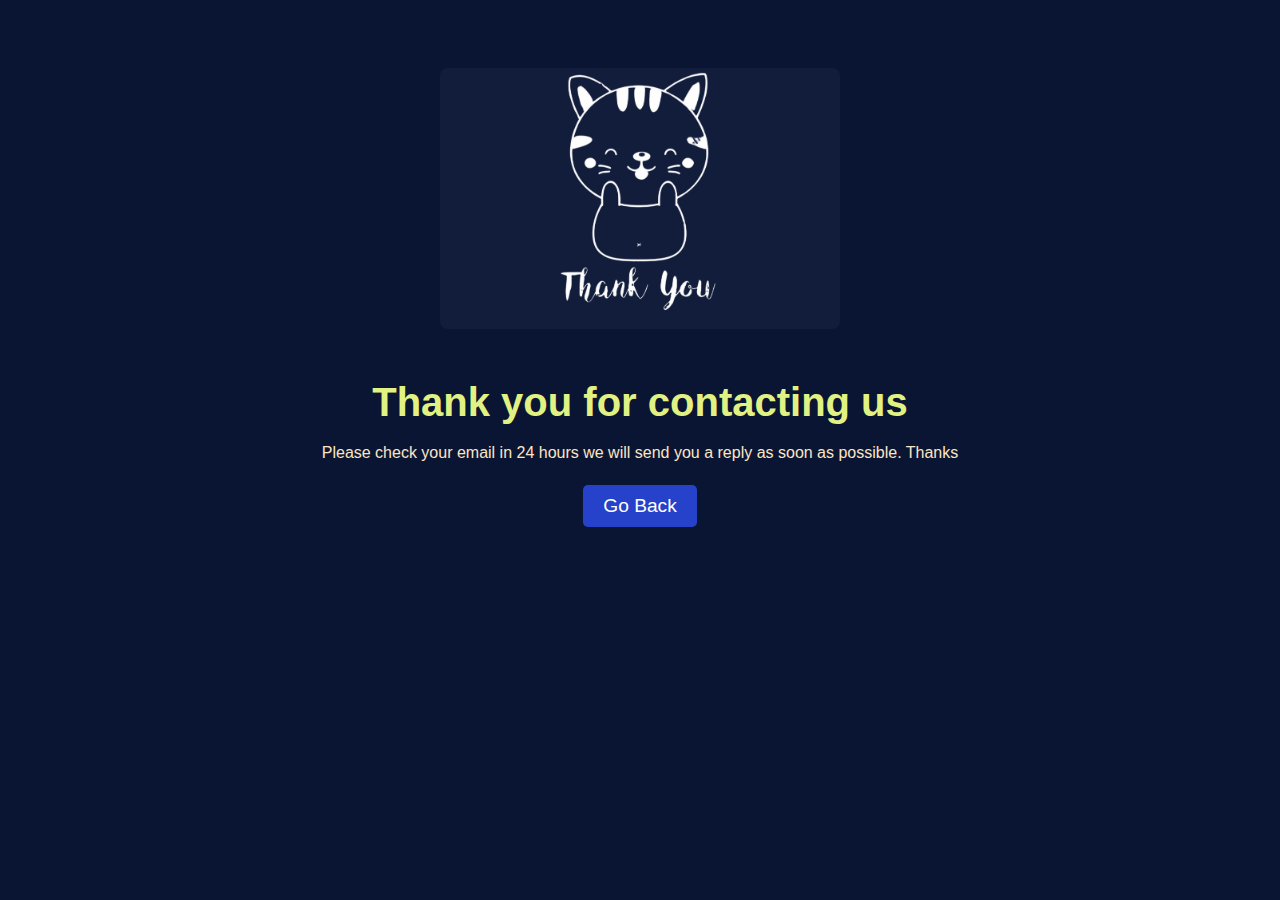
==== thankyou.html @ 92318737 "first commit" ====
<!DOCTYPE html>
<html lang="en">
  <head>
    <meta charset="UTF-8" />
    <meta http-equiv="X-UA-Compatible" content="IE=edge" />
    <meta name="viewport" content="width=device-width, initial-scale=1.0" />
    <title>Document</title>
    <link rel="stylesheet" href="thankyou.css" />
  </head>
  <body>
    <section class="thank-you-section">
      <div class="container">
        <img
          class="thank-you-image"
          alt="hero"
          src="assets/img/thank you.png"
        />
        <div class="text-center">
          <h1 class="thank-you-title">Thank you for contacting us</h1>
          <p class="thank-you-message">
            Please check your email in 24 hours we will send you a reply as soon
            as possible. Thanks
          </p>
          <div class="button-container">
            <a href="/index.html" class="go-back-button">Go Back</a>
          </div>
        </div>
      </div>
    </section>
  </body>
</html>
---- thankyou.css ----
/* ---------------------------------------------------------------------
thank you page --------------------------------------------------------*/

body {
    font-family: "Open Sans", sans-serif;
    color: #fce5c4;
    background-color: #0A1533;
  }

.thank-you-section {
    text-align: center;
    padding: 60px 20px;
  }
  
  .container {
    max-width: 800px;
    margin: 0 auto;
  }
  
  .thank-you-image {
    width: 50%; 
    border-radius: 8px; 
    margin-bottom: 20px;
  }
  
  .thank-you-title {
    font-size: 2.5em; 
    margin-bottom: 10px;
    color: #e1f283; 
  }
  
  .thank-you-message {
    margin-bottom: 20px;
    line-height: 1.5; /* Spacing between lines */
  }
  
  .button-container {
    display: flex;
    justify-content: center;
  }
  
  .go-back-button {
    background-color: #2742CA; 
    border-color: #007bff;
    color: white; 
    padding: 10px 20px;
    border: none;
    border-radius: 5px;
    text-decoration: none;
    font-size: 1.2em;
  }
  
  .go-back-button:hover {
    background-color: #3252db; 
    color: white;
  }
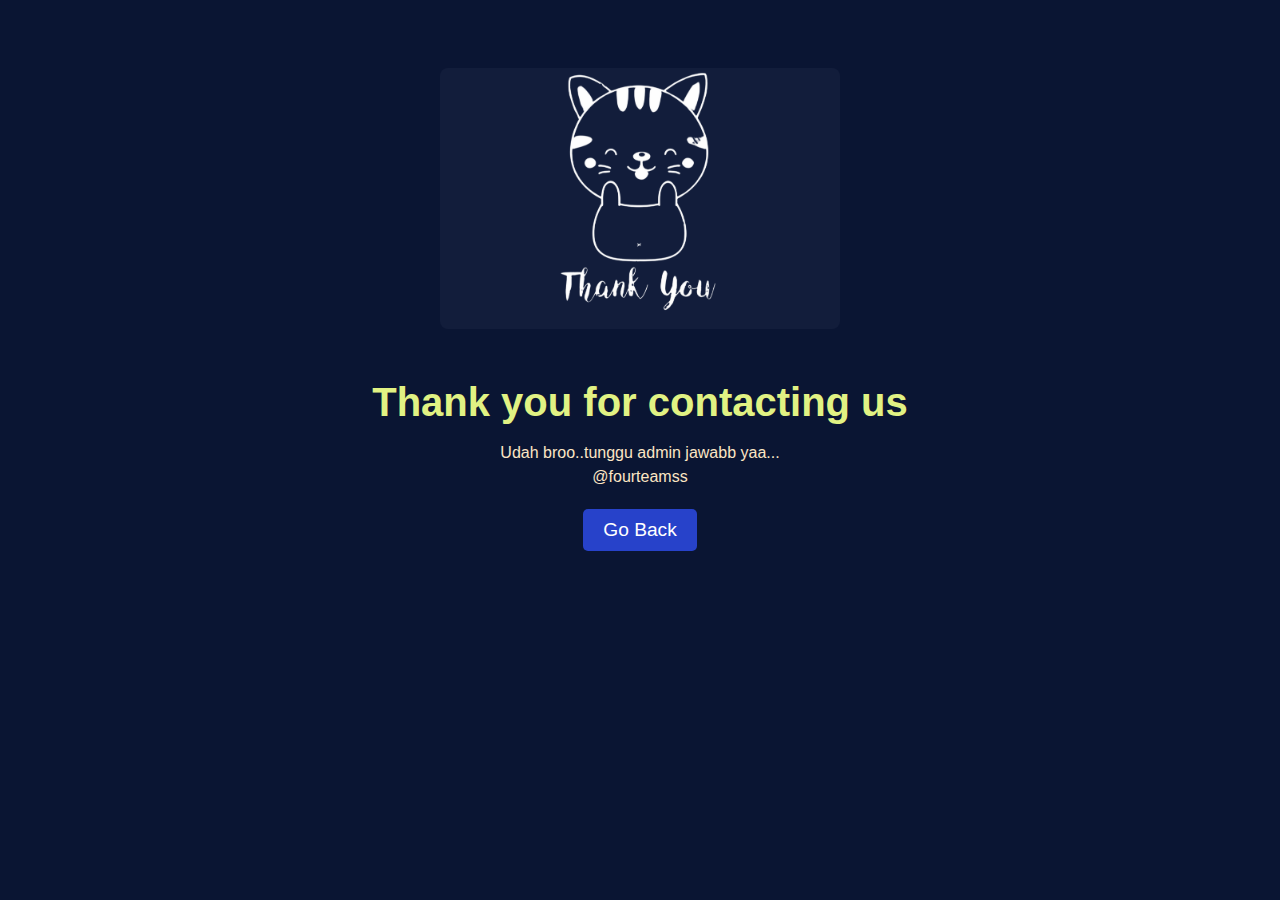
==== commit 2a58f952: "update" ====
--- a/thankyou.html
+++ b/thankyou.html
@@ -18,8 +18,9 @@
         <div class="text-center">
           <h1 class="thank-you-title">Thank you for contacting us</h1>
           <p class="thank-you-message">
-            Please check your email in 24 hours we will send you a reply as soon
-            as possible. Thanks
+            Udah broo..tunggu admin jawabb yaa...
+            <br>
+            @fourteamss
           </p>
           <div class="button-container">
             <a href="/index.html" class="go-back-button">Go Back</a>
